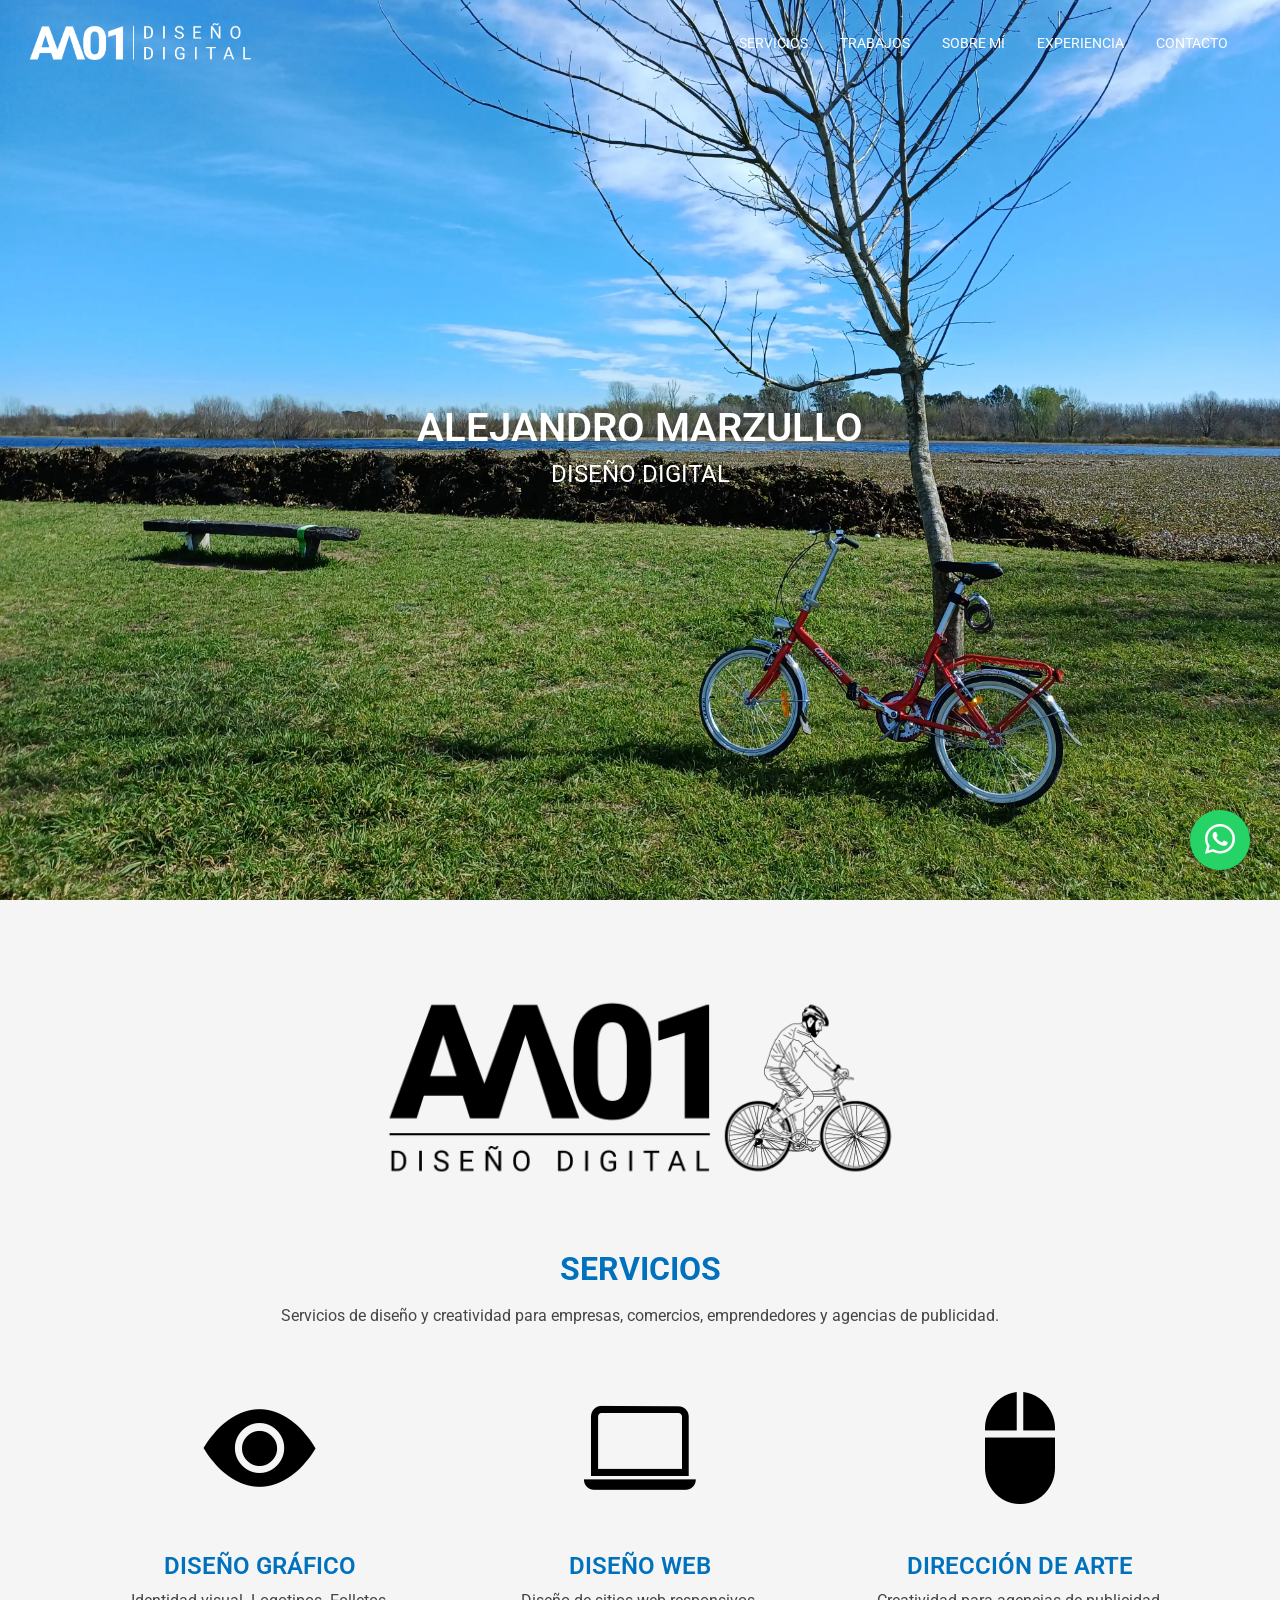
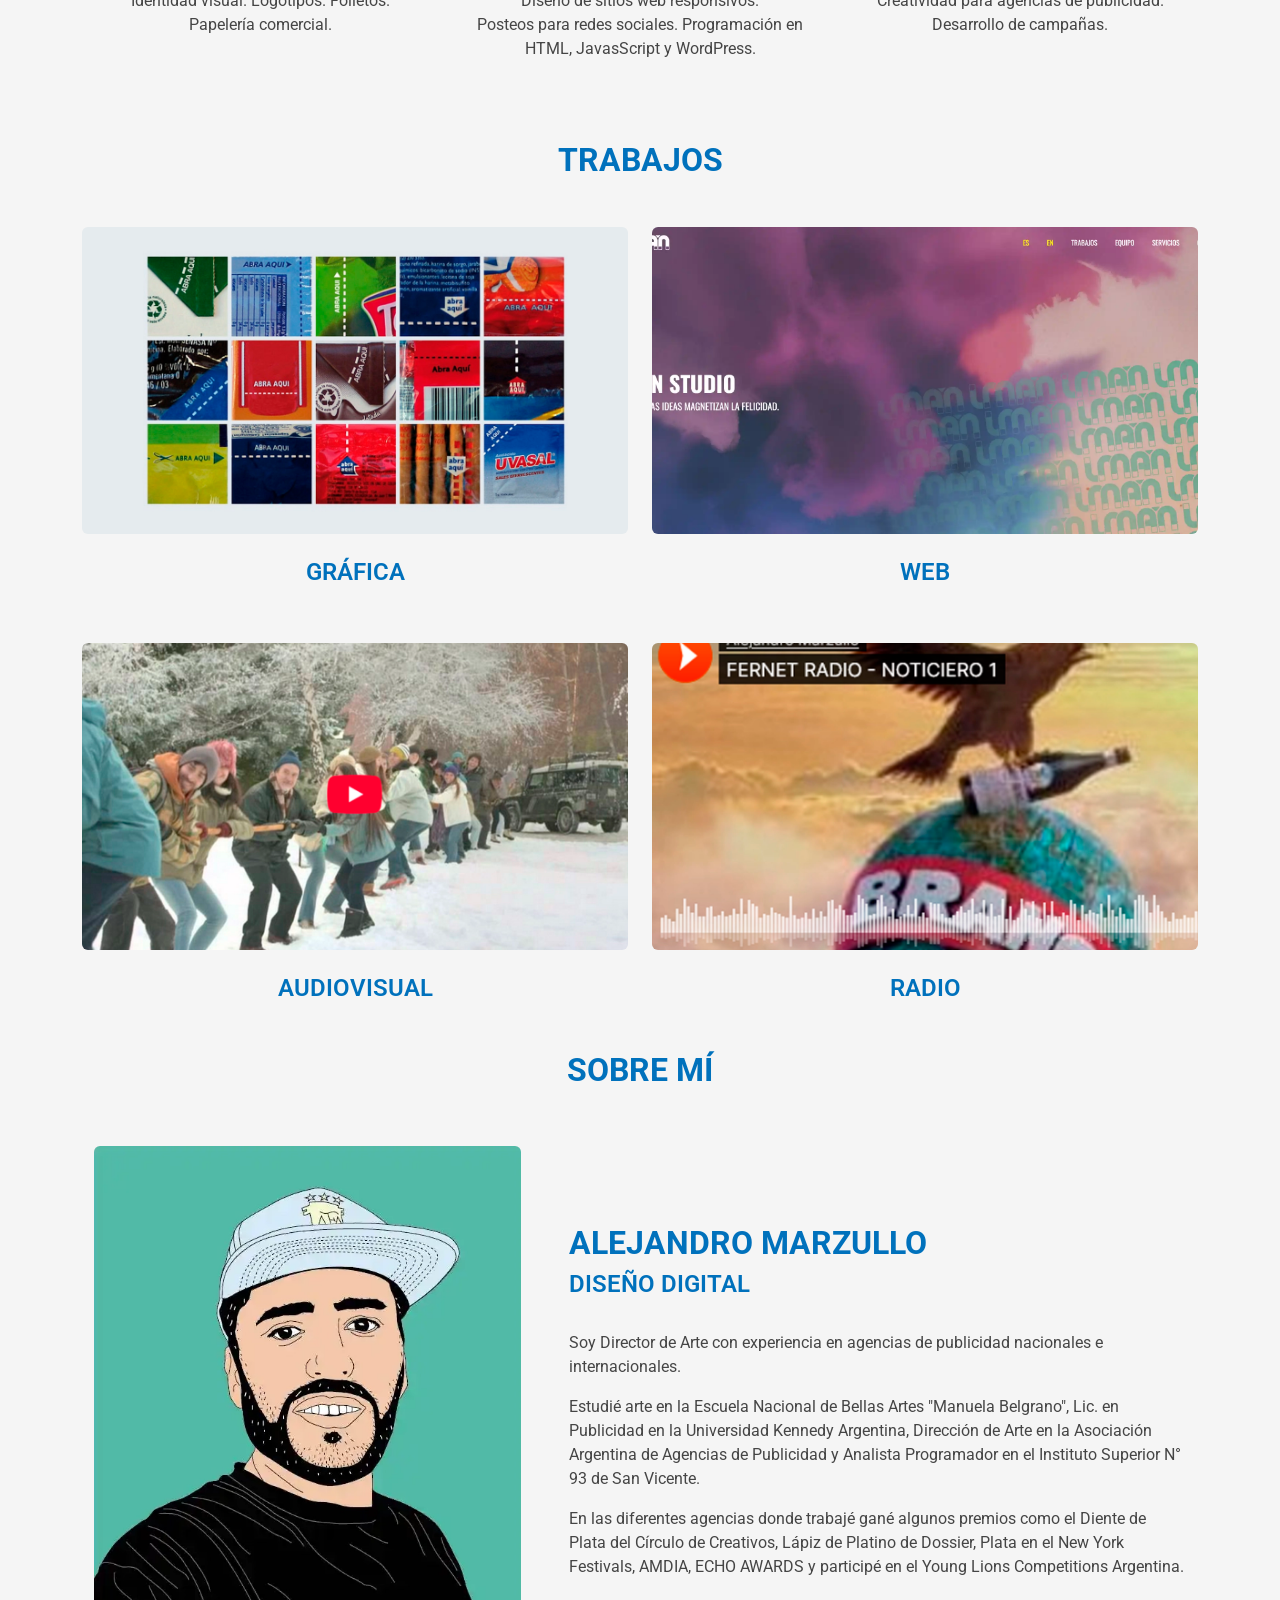
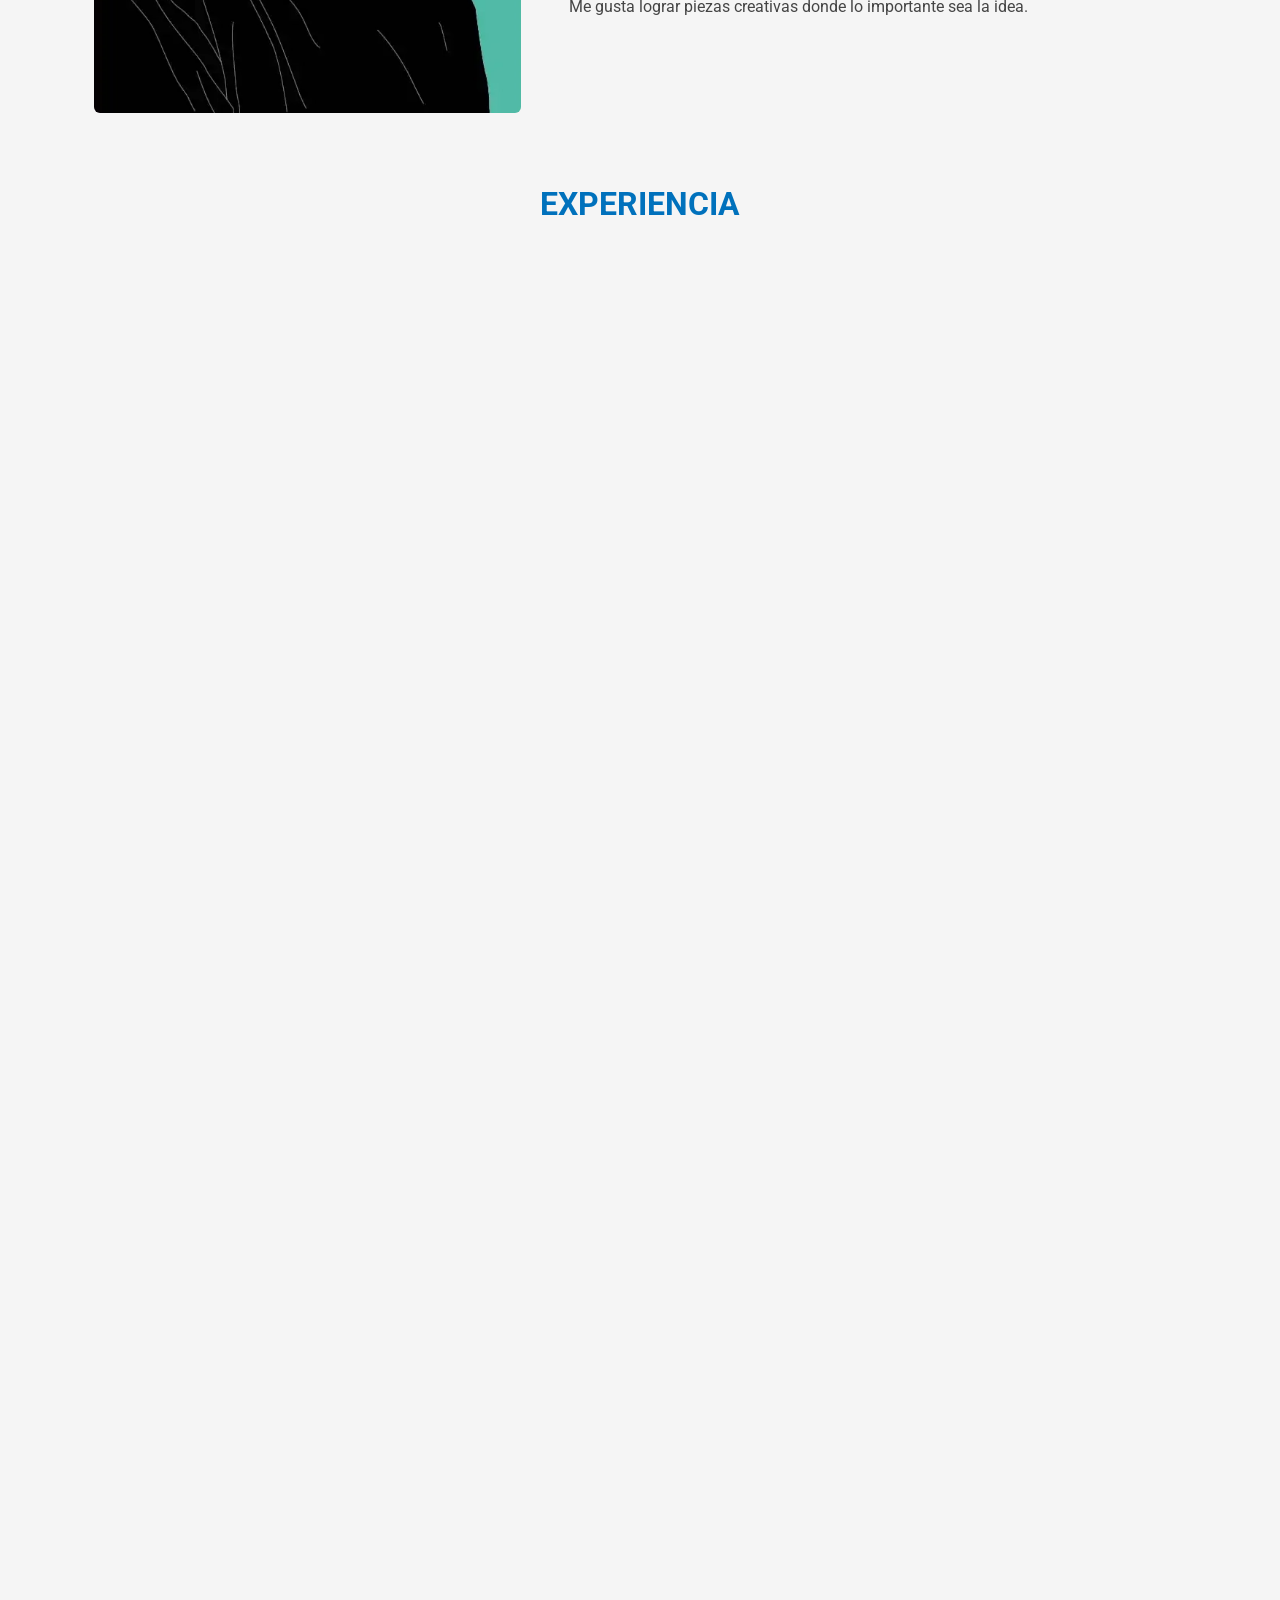
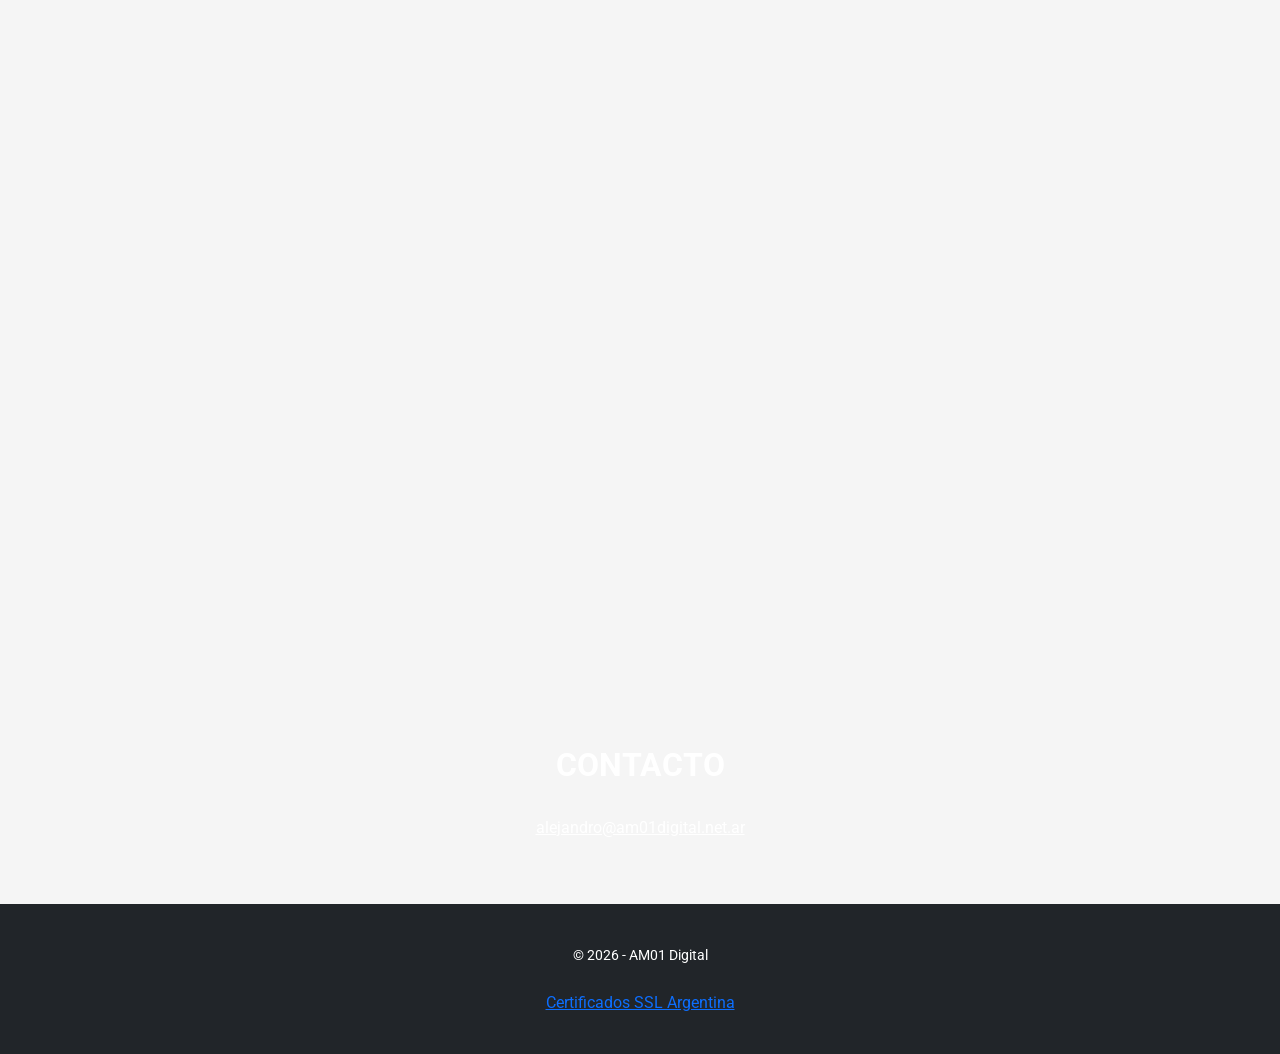
==== index.html @ c1eedbe4 "am01-web Primera carga." ====
<!DOCTYPE html>
<html lang="es">

<head>
  <meta charset="UTF-8">
  <meta name="viewport" content="width=device-width, initial-scale=1.0">

  <!--SSL-->
  <script type="text/javascript">const tlJsHost = ((window.location.protocol == "https:") ? "https://secure.trust-provider.com/" : "http://www.trustlogo.com/"); document.write(unescape("<script src='" + tlJsHost + "trustlogo/javascript/trustlogo.js' type='text/javascript' %3E%3C/script%3E"));</script>


  <!--Favicon-->
  <link rel="icon" type="image/png" href="./img/logos/iso am negro.png">

  <!--Bootstrap-->
  <link href="https://cdn.jsdelivr.net/npm/bootstrap@5.3.8/dist/css/bootstrap.min.css" rel="stylesheet"
    integrity="sha384-sRIl4kxILFvY47J16cr9ZwB07vP4J8+LH7qKQnuqkuIAvNWLzeN8tE5YBujZqJLB" crossorigin="anonymous">

<!--Iconos Bootstrap-->
<link rel="stylesheet" href="https://cdn.jsdelivr.net/npm/bootstrap-icons@1.13.1/font/bootstrap-icons.min.css">

      <!--Fuentes-->
  <link rel="preconnect" href="https://fonts.googleapis.com">
  <link rel="preconnect" href="https://fonts.gstatic.com" crossorigin>
  <link href="https://fonts.googleapis.com/css2?family=Roboto:ital,wght@0,100..900;1,100..900&display=swap"
    rel="stylesheet">

  <!--CSS-->
  <link rel="stylesheet" href="./css/estilos.css">

  
    <!--Efectos aos-->
    <link rel="stylesheet" href="https://unpkg.com/aos@next/dist/aos.css" />



  <title>AM01 Digital</title>

</head>

<body>


  <header>


      <!--Navbar-->

  <!-- Navbar transparente -->
  <nav id="navbar" class="navbar navbar-expand-lg fixed-top  bg-transparent">
    <div class="container-fluid">
      <a class="navbar-brand text-white" href="index.html"><img src="./img/logos/logo blanco.png" alt=""
          style="width: 25vh;"></a>
      <button class="navbar-toggler" type="button" data-bs-toggle="collapse" data-bs-target="#navbarNav">
        <span class="navbar-toggler-icon"></span>
      </button>
      <div class="collapse navbar-collapse justify-content-end" id="navbarNav">
        <ul class="navbar-nav">
          <li class="nav-item"><a class="nav-link text-white" href="#servicios">SERVICIOS</a></li>
          <li class="nav-item"><a class="nav-link text-white" href="#trabajos">TRABAJOS</a></li>
          <li class="nav-item"><a class="nav-link text-white" href="#sobre-mi">SOBRE MÍ</a></li>
          <li class="nav-item"><a class="nav-link text-white" href="#experiencia">EXPERIENCIA</a></li>
          <li class="nav-item"><a class="nav-link text-white" href="#contacto">CONTACTO</a></li>
        </ul>
      </div>
    </div>
  </nav>



  <!--Fin navbar-->


  </header>




<main>

<!--Foto encabezado-->

<section id="encabezado-inicio" class="d-flex text-center align-items-center justify-content-center">

    <div class="container-fluid">
    <div class="row">
      <div class="col" id="titulo1">
        <h1>ALEJANDRO MARZULLO</h1>
        <h2>DISEÑO DIGITAL</h2>
      </div>
    </div>
  </div>

</section>



<!--Fin encabezado-->


<!--Logo inicio-->

<div class="container p-4">
  <div class="row text-center d-flex justify-content-center align-items-center" style="margin-top: 4rem;">
    <div class="col-12 col-md-6">
      <img src="./img/logos/isologo am negro.png" class="img-fluid">
    </div>
  </div>
</div>


<!--Servicios-->
<div class="container contenedor-servicios text-center" id="servicios">
  <div class="col">
    <h1 class="text-center titulo-destacado">SERVICIOS</h1>
    <p>Servicios de diseño y creatividad para empresas, comercios, emprendedores y agencias de publicidad.</p>
  </div>
  <div>
    <br>
<div class="row">
  <div class="col-12 col-md-4">
    <p><i class="bi bi-eye-fill" id="icono-ojo"></i></p>

<h2>DISEÑO GRÁFICO</h2>
<p>Identidad visual. Logotipos. Folletos. <br> Papelería comercial.</p>
  </div>

    <div class="col-12 col-md-4">
      <p><i class="bi bi-laptop" id="icono-laptop"></i></p>
<h2>DISEÑO WEB</h2>
<p>Diseño de sitios web responsivos. <br> Posteos para redes sociales. Programación en HTML, JavasScript y WordPress.</p>
  </div>

    <div class="col-12 col-md-4">
      <p><i class="bi bi-mouse2-fill" id="icono-mouse"></i></p>
<h2>DIRECCIÓN DE ARTE</h2>
<p>Creatividad para agencias de publicidad. <br> Desarrollo de campañas.</p>
  </div>

</div>
</div>
</div>

<!--Fin servicios-->



<!--Trabajos-->
<div class="container contenedor-destacado" id="trabajos">

    <h1 class="text-center titulo-destacado">TRABAJOS</h1>

  <div class="row fila-destacado">

  <div class="col-12 col-md-6">
  <div class="trabajo-item position-relative rounded overflow-hidden">
    <div class="trabajo-imagen img-fluid" style="background-image: url(./img/trabajos/trabajos-grafica.webp);"></div>
    <div class="trabajo-overlay d-flex align-items-center justify-content-center" onclick="window.location.href='./trabajos/grafica.html'">
      <h2 class="text-white">+</h2>
    </div>
  </div>
      <h2 class="text-center my-4">GRÁFICA</h2>
</div>

   <div class="col-12 col-md-6">
  <div class="trabajo-item position-relative rounded overflow-hidden">
    <div class="trabajo-imagen img-fluid" style="background-image: url(./img/trabajos/trabajos-web.webp);" ></div>
    <div class="trabajo-overlay d-flex align-items-center justify-content-center" onclick="window.location.href='./trabajos/web.html'">
      <h2 class="text-white">+</h2>
    </div>
  </div>
        <h2 class="text-center my-4">WEB</h2>
</div>

</div>

  <div class="row fila-destacado">

  <div class="col-12 col-md-6">
  <div class="trabajo-item position-relative rounded overflow-hidden">
    <div class="trabajo-imagen img-fluid" style="background-image: url(./img/trabajos/trabajos-tv.webp);"></div>
    <div class="trabajo-overlay d-flex align-items-center justify-content-center" onclick="window.location.href='./trabajos/audiovisual.html'">
      <h2 class="text-white">+</h2>
    </div>
  </div>
      <h2 class="text-center my-4">AUDIOVISUAL</h2>
</div>

   <div class="col-12 col-md-6">
  <div class="trabajo-item position-relative rounded overflow-hidden">
    <div class="trabajo-imagen img-fluid" style="background-image: url(./img/trabajos/trabajos-radio.webp);"></div>
    <div class="trabajo-overlay d-flex align-items-center justify-content-center" onclick="window.location.href='./trabajos/radio.html'">
      <h2 class="text-white">+</h2>
    </div>
  </div>
        <h2 class="text-center my-4">RADIO</h2>
</div>

</div>

</div>

<!--Fin trabajos-->




<!--Sobre mí-->

<section id="sobre-mi">
  <div class="container">
    <H1 class="text-center my-4">SOBRE MÍ</H1>
    <div class="row" style="margin-top: 2rem;">
      <div class="col-md-5 p-4">
        <img src="./img/ilustraciones/retrato_dibujo.webp" alt="retrato" class="img-fluid rounded">
      </div>
      <div class="col-md-7 d-flex flex-column justify-content-center p-4">
        <h1>ALEJANDRO MARZULLO</h1>
        <h2 style="margin-bottom: 2rem;">DISEÑO DIGITAL</h2>
        <p>Soy Director de Arte con experiencia en agencias de publicidad nacionales e internacionales.</p>
        <p>Estudié arte en la Escuela Nacional de Bellas Artes "Manuela Belgrano", Lic. en Publicidad en la Universidad Kennedy Argentina, Dirección de Arte en la Asociación Argentina de Agencias de Publicidad y Analista Programador en el Instituto Superior N° 93 de San Vicente.</p>
      <p>En las diferentes agencias donde trabajé gané algunos premios como el Diente de Plata del Círculo de Creativos, Lápiz de Platino de Dossier, Plata en el New York Festivals, AMDIA, ECHO AWARDS y participé en el Young Lions Competitions Argentina.</p>
      <p>Me gusta lograr piezas creativas donde lo importante sea la idea.</p>
      </div>
    </div>
  </div>
</section>

<!--Fin Sobre mí-->




<!--Experiencia-->
<section id="experiencia" class="container my-5">

    <h1 class="text-center titulo-destacado">EXPERIENCIA</h1>

  <div class="timeline" data-aos="fade-down" data-aos-delay="400">
    <!-- Item 1 -->
    <div class="timeline-item left" data-aos="fade-down" data-aos-delay="400">
      <div class="timeline-content">
        <h3>2016 - Actualidad</h3>  
        <h3>Diseñador Digital</h3>
        <p>AM01 - Diseño Digital</p>
        <ul>
          <li>Diseño y programación web</li>
          <li>Creatividad en campañas publicitarias</li>
          <li>Desarrollo de identidad visual para empresas</li><br>
          <li>Clientes: Imán Studio, Lamarque</li>
        </ul>
      </div>
    </div>

    
    <!-- Item 2 -->
    <div class="timeline-item right" data-aos="fade-down" data-aos-delay="400">
      <div class="timeline-content">
        <h3>2022 - Actualidad</h3>
        <h3>Profesor de informática</h3>
        <p>Escuelas secundarias y técnicas</p>
        <ul>
          <li>Laboratorio de programación</li>
          <li>Dibujo técnico</li>
          <li>Base de datos</li>
          <li>Nuevas tecnologías</li>
        </ul>
      </div>
    </div>

    <!-- Item 2 -->
    <div class="timeline-item left" data-aos="fade-down" data-aos-delay="400">
      <div class="timeline-content">
        <h3>2015 - 2016</h3>
        <h3>Director de Arte</h3>
        <p>Lado-C</p>
        <ul>
          <li>Creatividad en campañas publicitarias</li>
          <li>Branding y diseño de marca</li><br>
           <li>Clientes: Cerveza Santa Fe, Schneider, Syngenta, Banghó</li>
        </ul>
      </div>
    </div>

    <!-- Item 3 -->
    <div class="timeline-item right" data-aos="fade-down" data-aos-delay="400">
      <div class="timeline-content">
        <h3>2012 - 2014</h3>
        <h3>Director de Arte</h3>
        <p>Quadro</p>
        <ul>
          <li>Creatividad en campañas publicitarias</li>
          <li>Branding y diseño de marcas</li><br>
          <li>Clientes: Osde, SanCor, Nopucid, Lisopresol</li>
        </ul>
      </div>
    </div>

        <!-- Item 4 -->
    <div class="timeline-item left" data-aos="fade-down" data-aos-delay="400">
      <div class="timeline-content">
        <h3>2007 - 2011</h3>
        <h3>Director de Arte</h3>
        <p>Ogilvy</p>
        <ul>
          <li>Creatividad en campañas publicitarias</li>
          <li>Branding y diseño de marcas</li><br>
          <li>Clientes: Coca-Cola, Sprite, Fanta, Santander, Schneider, Kodak, Tang</li>
        </ul>
      </div>
    </div>

            <!-- Item 5 -->
    <div class="timeline-item right" data-aos="fade-down" data-aos-delay="400">
      <div class="timeline-content">
        <h3>2005 - 2007</h3>
        <h3>Director de Arte</h3>
        <p>Di Paola</p>
        <ul>
          <li>Creatividad en campañas publicitarias</li>
          <li>Branding y diseño de marcas</li><br>
          <li>Clientes: Dell, Banco Columbia, HSBC, Revista Lugares</li>
        </ul>
      </div>
    </div>

            <!-- Item 6 -->
    <div class="timeline-item left" data-aos="fade-down" data-aos-delay="400">
      <div class="timeline-content">
        <h3>2001 - 2005</h3>
        <h3>Director de Arte</h3>
        <p>Publicis Graffiti</p>
        <ul>
          <li>Creatividad en campañas publicitarias</li>
          <li>Branding y diseño de marcas</li><br>
          <li>Clientes: Easy, Movicom, OSRAM, Vea, Lotería Nacional</li>
        </ul>
      </div>
    </div>



  </div>
</section>
<!--Fin experiencia-->


<!-- Enlace de WhatsApp -->
<a href="https://wa.me/5491159300098?text=Hola,%20necesito%20ayuda" 
   class="whatsapp-float" 
   target="_blank">
    <!-- Icono SVG (puedes usar una imagen o font awesome) -->
    <i class="bi bi-whatsapp"></i>
</a>


<!--Contacto-->

<section id="contacto" class="d-flex align-items-center">

<div class="container">

  <div class="row d-flex justify-content-center align-items-center">
    <h1 class="text-center titulo-destacado">CONTACTO</h1>

    <a href="mailto:alejandro@am01digital.net.ar" style="color: white; text-align: center; font-size: medium;">alejandro@am01digital.net.ar</a>
    
</div>


</div>


</section>

<!--Fin contacto-->



</main>


<!-- Footer -->
<footer class="bg-dark text-white text-center d-flex text-center align-items-center justify-content-center">
  <div class="container">
    <small>&copy; <script>document.write(new Date().getFullYear())</script> - AM01 Digital</small>
    <br><br>
    <script language="JavaScript" type="text/javascript">TrustLogo("https://micuenta.donweb.com/img/sectigo_positive_sm.png", "CL1", "none");</script><a href="https://donweb.com/es-ar/certificados-ssl" id="comodoTL" title="Certificados SSL Argentina">Certificados SSL Argentina</a>
  </div>
</footer>



  <!--Bootstrap-->
  <script src="https://cdn.jsdelivr.net/npm/bootstrap@5.3.8/dist/js/bootstrap.bundle.min.js"
    integrity="sha384-FKyoEForCGlyvwx9Hj09JcYn3nv7wiPVlz7YYwJrWVcXK/BmnVDxM+D2scQbITxI"
    crossorigin="anonymous"></script>

  <!-- Main JavaScript: comportamiento del navbar -->
  <script src="./js/main.js"></script>

<!--Efectos Aos-->
<script src="https://unpkg.com/aos@next/dist/aos.js"></script>

<script src="https://unpkg.com/aos@next/dist/aos.js"></script>
 <script>
 AOS.init();
 </script>



</body>

</html>
---- css/estilos.css ----
:root {
--bs-primary: #0071BC;
}

html {
  scroll-behavior: smooth;
}

body {
  font-family: 'Roboto';
  color: #0071BC;
  background-color: whitesmoke;
}

h1 {
  font-weight: bold;
  font-size: 2rem;
  color: #0071BC;
}

h2 {
  font-size: 1.5rem;
  font-weight: 600;
  color: #0071BC;
}


h4 {
  font-weight: 600;
}

p {
  font-size: medium;
  color: #454545 ;
}




/* Navbar */

.navbar {
  transition: all 0.3s ease;
  background-color: transparent !important;
  padding: 1rem;
}

/* Clase para cuando se hace scroll */
.navbar.scrolled {
  /* Fondo negro semitransparente más marcado al hacer scroll hacia arriba */
  background-color: rgba(0, 0, 0, 0.5) !important;
  box-shadow: 0 2px 12px rgba(0, 0, 0, 0.25);
}

.navbar-nav {
  font-size: 0.9rem;
  color: white;
}



.navbar-hidden {
  transform: translateY(-100%);
}

/* Asegurar que los enlaces sean blancos */
.navbar .nav-link {
  color: white !important;
  transition: color 0.3s ease;
}


.nav-link {
  margin-right: 1rem;
}

/* Cambiar color de los enlaces al hacer hover */
.nav-link:hover {
  color: #0071BC !important; /* Elegí el color que prefieras */
}



/*Color hr*/

hr{
  color: #0071BC;
}



/*Encabezado*/

#encabezado-inicio {
  background-image: url('../img/fondos/inicio-laguna-aurorita.webp');
    margin-top: 0;
    min-height: 100vh;
    background-size: cover;
    background-position: center;
    background-attachment: fixed;
    position: relative;
    height: 100vh;
}



#encabezado-grafica {
  background-image: url('../img/fondos/grafica-laguna-costanera.webp');
    margin-top: 0;
    min-height: 100vh;
    background-size: cover;
    background-position: center;
    background-attachment: fixed;
    position: relative;
    height: 100vh;
}


#encabezado-tv {
  background-image: url('../img/fondos/tv-laguna-arbol-1.webp');
    margin-top: 0;
    min-height: 100vh;
    background-size: cover;
    background-position: center;
    background-attachment: fixed;
    position: relative;
    height: 100vh;
}


#encabezado-radio {
  background-image: url('../img/fondos/radio-laguna-arbol-3.webp');
    margin-top: 0;
    min-height: 100vh;
    background-size: cover;
    background-position: center;
    background-attachment: fixed;
    position: relative;
    height: 100vh;
}

#encabezado-web {
  background-image: url('../img/fondos/web-laguna-camalotes.webp');
    margin-top: 0;
    min-height: 100vh;
    background-size: cover;
    background-position: center;
    background-attachment: fixed;
    position: relative;
    height: 100vh;
}



#titulo1 {

  color: white;

}


#titulo1 h1 {
  font-size: 2.5rem;
  font-weight: 600;
  color: white;
    padding-left: 1rem;
  padding-right: 1rem;
}

#titulo1 h2 {
  font-size: 1.5rem;
  font-weight: 400;
  color: white;
  padding-left: 1rem;
  padding-right: 1rem;
}









/*Servicios*/

.contenedor-servicios {
  margin-top: 2rem;
}


#icono-ojo {
  font-size: 7rem;
  color: black;
  transition: color 0.3s ease;
  /* Efecto suave */
}

#icono-laptop {
  font-size: 7rem;
  color: black;
  transition: color 0.3s ease;
  /* Efecto suave */
}

#icono-mouse {
  font-size: 7rem;
  color: black;
  transition: color 0.3s ease;
  /* Efecto suave */
}


/*Servicios hover*/

#icono-ojo:hover {
  font-size: 7rem;
  color: #0071BC;
  transition: color 0.3s ease;
  /* Efecto suave */
}

#icono-laptop:hover {
  font-size: 7rem;
  color: #0071BC;
  transition: color 0.3s ease;
  /* Efecto suave */
}

#icono-mouse:hover {
  font-size: 7rem;
  color: #0071BC;
  transition: color 0.3s ease;
  /* Efecto suave */
}




/* Trabajos - Destacado */

.contenedor-destacado {
  margin-top: 4rem;
}


.titulo-destacado {
   font-weight: bold;
  font-size: 2rem;
  color: #0071BC;
  margin-bottom: 1rem;
}




/* Efecto hover en servicios */
.trabajo-item {
  cursor: pointer;
  border-radius: 10px;
  position: relative;
  width: 100%;
  /* Eliminamos height fijo y padding */
  margin-top: 2rem;
  /* Usamos aspect-ratio para mantener proporción 16:9 */
  aspect-ratio: 16/9;
}

.trabajo-imagen {
  position: absolute;
  top: 0;
  left: 0;
  width: 100%;
  height: 100%;
  background-position: center;
  background-size: cover;
  background-repeat: no-repeat;
  transition: transform 0.3s ease;
}

/* Aseguramos que el overlay mantenga la misma proporción */
.trabajo-overlay {
  position: absolute;
  top: 0;
  left: 0;
  width: 100%;
  height: 100%;
  background-color: rgba(0, 0, 0, 0.7);
  opacity: 0;
  transition: opacity 0.3s ease;
}

/* Opcional: añadir hover effect suave */
.trabajo-item:hover .trabajo-imagen {
  transform: scale(1.05);
}

.trabajo-item:hover .trabajo-overlay {
  opacity: 1;
}





/* Línea de tiempo vertical */
.timeline {
  position: relative;
  max-width: 1200px;
  margin: 0 auto;
  padding: 2rem 0;
  margin-top: 2rem;
}

/* Línea central punteada */
.timeline::after {
  content: '';
  position: absolute;
  width: 4px;
  top: 0;
  bottom: 0;
  left: 50%;
  margin-left: -2px;
  background-image: linear-gradient(#0071BC 33%, rgba(255,255,255,0) 0%);
  background-position: right;
  background-size: 4px 15px;
  background-repeat: repeat-y;
}

/* Contenedor de items */
.timeline-item {
  padding: 10px 40px;
  position: relative;
  width: 50%;
  background-color: inherit;
}

/* Círculos en la línea */
.timeline-item::after {
  content: '';
  position: absolute;
  width: 20px;
  height: 20px;
  right: -10px;
  top: 15px;
  background: #0071BC;
  border: 4px solid whitesmoke;
  border-radius: 50%;
  z-index: 1;
}

/* Items a la izquierda */
.timeline-item.left {
  left: 0;
}

/* Items a la derecha */
.timeline-item.right {
  left: 50%;
}

/* Ajustar círculo para items de la derecha */
.timeline-item.right::after {
  left: -10px;
}

/* Contenido */
.timeline-content {
  padding: 1.5rem;
  background: #fff;
  border: 2px solid #0071BC;
  border-radius: 6px;
}


.timeline-content h3 {
  color: #0071BC;
  margin-bottom: 0.5rem;
  font-size: 1.2rem;
  font-weight: 600;
}

.timeline-content h4 {
  color: #454545;
  margin-bottom: 0.5rem;
  font-size: 1.1rem;
}



.timeline-content p {
  margin-bottom: 0.5rem;
  font-weight: 600;
}


.timeline-content ul {
  margin: 0;
  padding-left: 1.2rem;
  color: #454545;
}

/* Responsive */
@media screen and (max-width: 768px) {
  .timeline::after {
    left: 31px;
  }
  
  .timeline-item {
    width: 100%;
    padding-left: 70px;
    padding-right: 25px;
  }
  
  .timeline-item.right {
    left: 0;
  }
  
  /* Unificar posición de círculos */
  .timeline-item::after,
  .timeline-item.right::after {
    left: 21px; /* Alinear con la línea vertical */
    right: auto;
    top: 15px;
  }

  /* Centrar contenido */
  .timeline-content {
    text-align: left;
  }
}


/*Contacto*/

#contacto {
  background-image: url('../img/fondos/contacto-rio.webp');
    min-height: 20;
    background-size: cover;
    background-position: center;
    background-attachment: fixed;
    position: relative;
    height: 100%;
    color: white;
    padding: 4rem;
}

#contacto h1 {
  color: white;
  margin: 2rem;
}

#contendor-contacto {
  background-color: rgba(0, 0, 0, 0.6);
  padding: 2rem;
  border-radius: 10px;
  width: 80vh;
  height: auto;
}


/* Responsive video wrapper: mantiene aspecto 16:9 y hace que iframe/video sean fluidos */
.video-wrapper {
  position: relative;
  width: 100%;
  padding-bottom: 56.25%; /* 16:9 -> 9/16 = 0.5625 */
  height: 0;
  overflow: hidden;
}

.video-wrapper iframe,
.video-wrapper video,
.video-wrapper embed,
.video-wrapper object {
  position: absolute;
  top: 0;
  left: 0;
  width: 100%;
  height: 100%;
  border: 0;
}

.video-center {
  display: flex;
  justify-content: center;
  align-items: center;
}




/*Footer*/

footer {
  height: 150px;
  margin-top: 0;
  display: flex;
  align-items: center;
  justify-content: center;
}



/*Ventana modal web*/

    @media screen and (min-width: 676px) {
        .modal-dialog {
          max-width: 80%; /* New width for default modal */
          max-height: 95%; /* New height for default modal */
        }
    }



/* Enlace de WhatsApp */
/* Estilos para el botón flotante de WhatsApp */
.whatsapp-float {
    position: fixed;
    bottom: 30px; /* Distancia inferior */
    right: 30px;  /* Distancia derecha */
    width: 60px;
    height: 60px;
    background-color: #25d366; /* Color verde WhatsApp */
    color: #fff;
    border-radius: 50px;
    display: flex;
    align-items: center;
    justify-content: center;
    font-size: 30px;
    box-shadow: 2px 2px 10px rgba(0,0,0,0.3);
    z-index: 1000; /* Asegura que esté por encima de otros elementos */
    transition: all 0.3s ease;
}

.whatsapp-float img {
    width: 100%;
    height: auto;
    padding: 10px;
}

/* Efecto al pasar el mouse */
.whatsapp-float:hover {
    background-color: #128c7e;
    transform: scale(1.1);
}
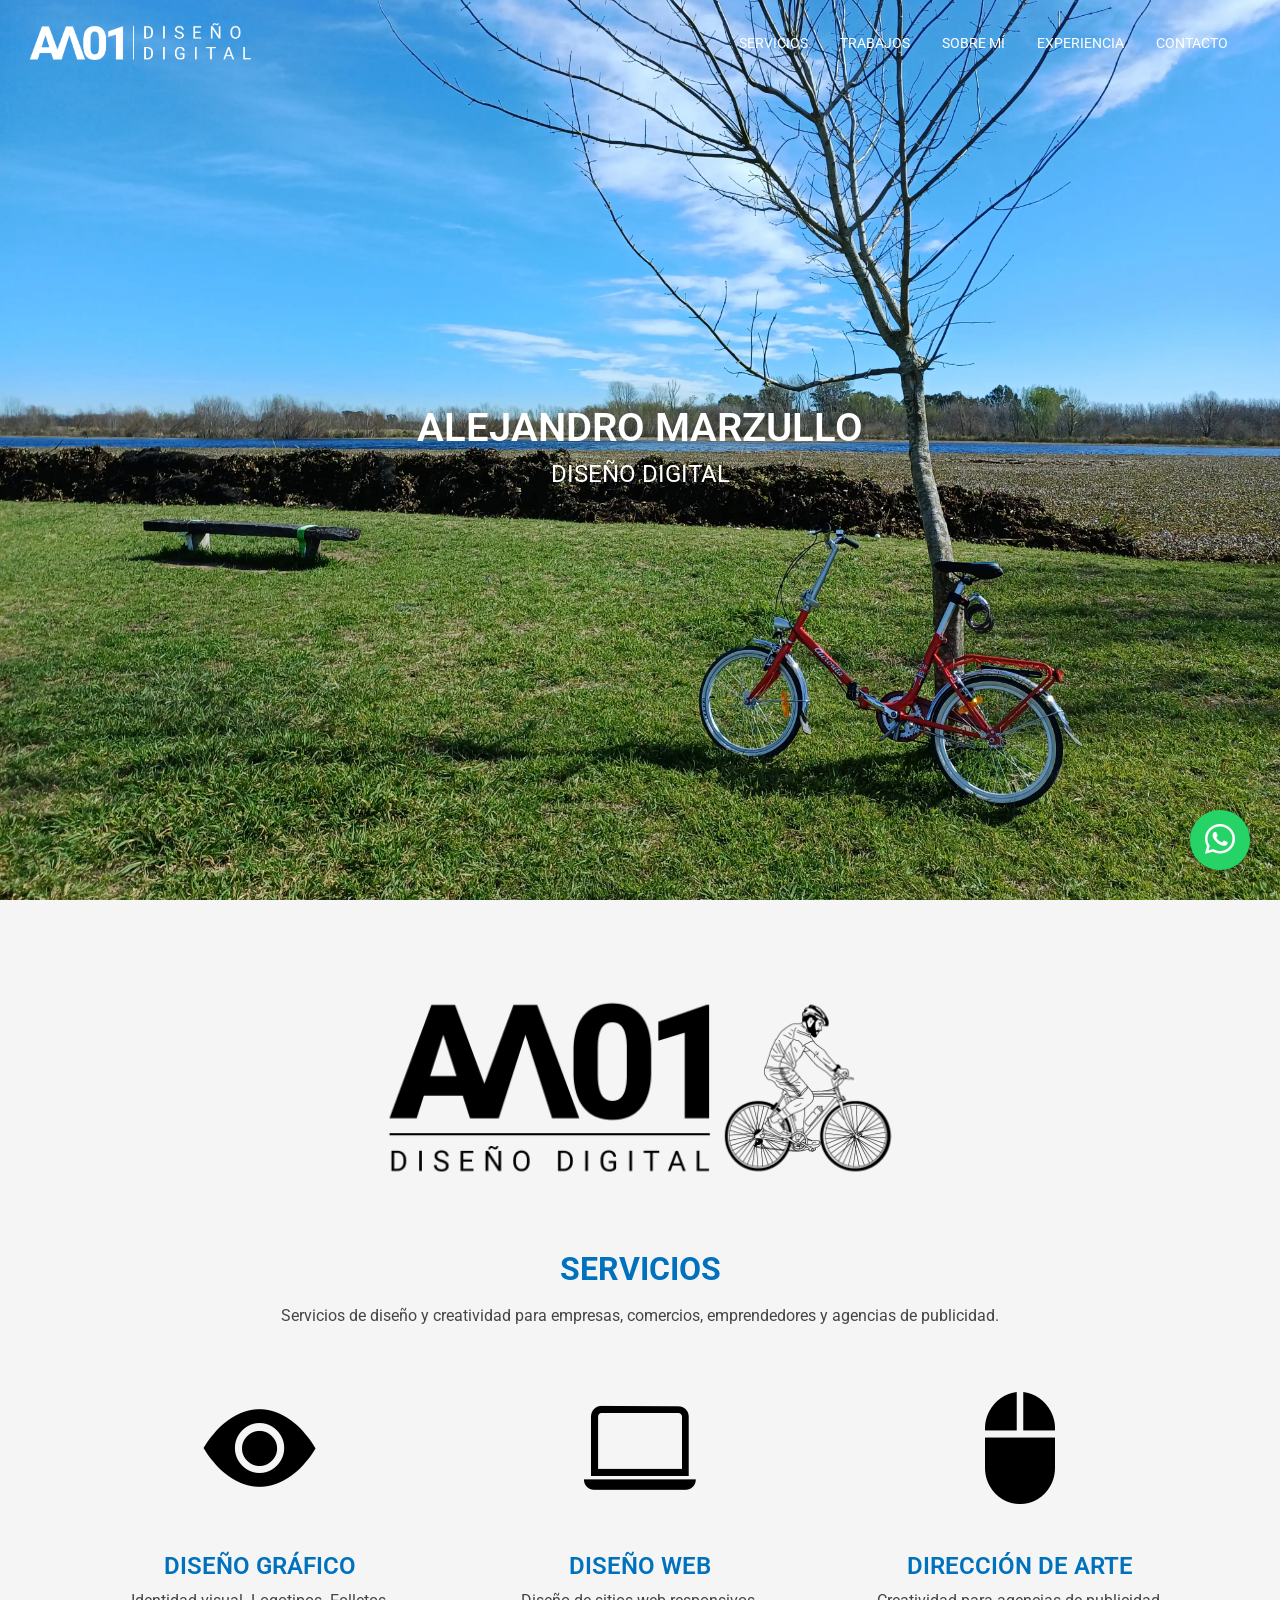
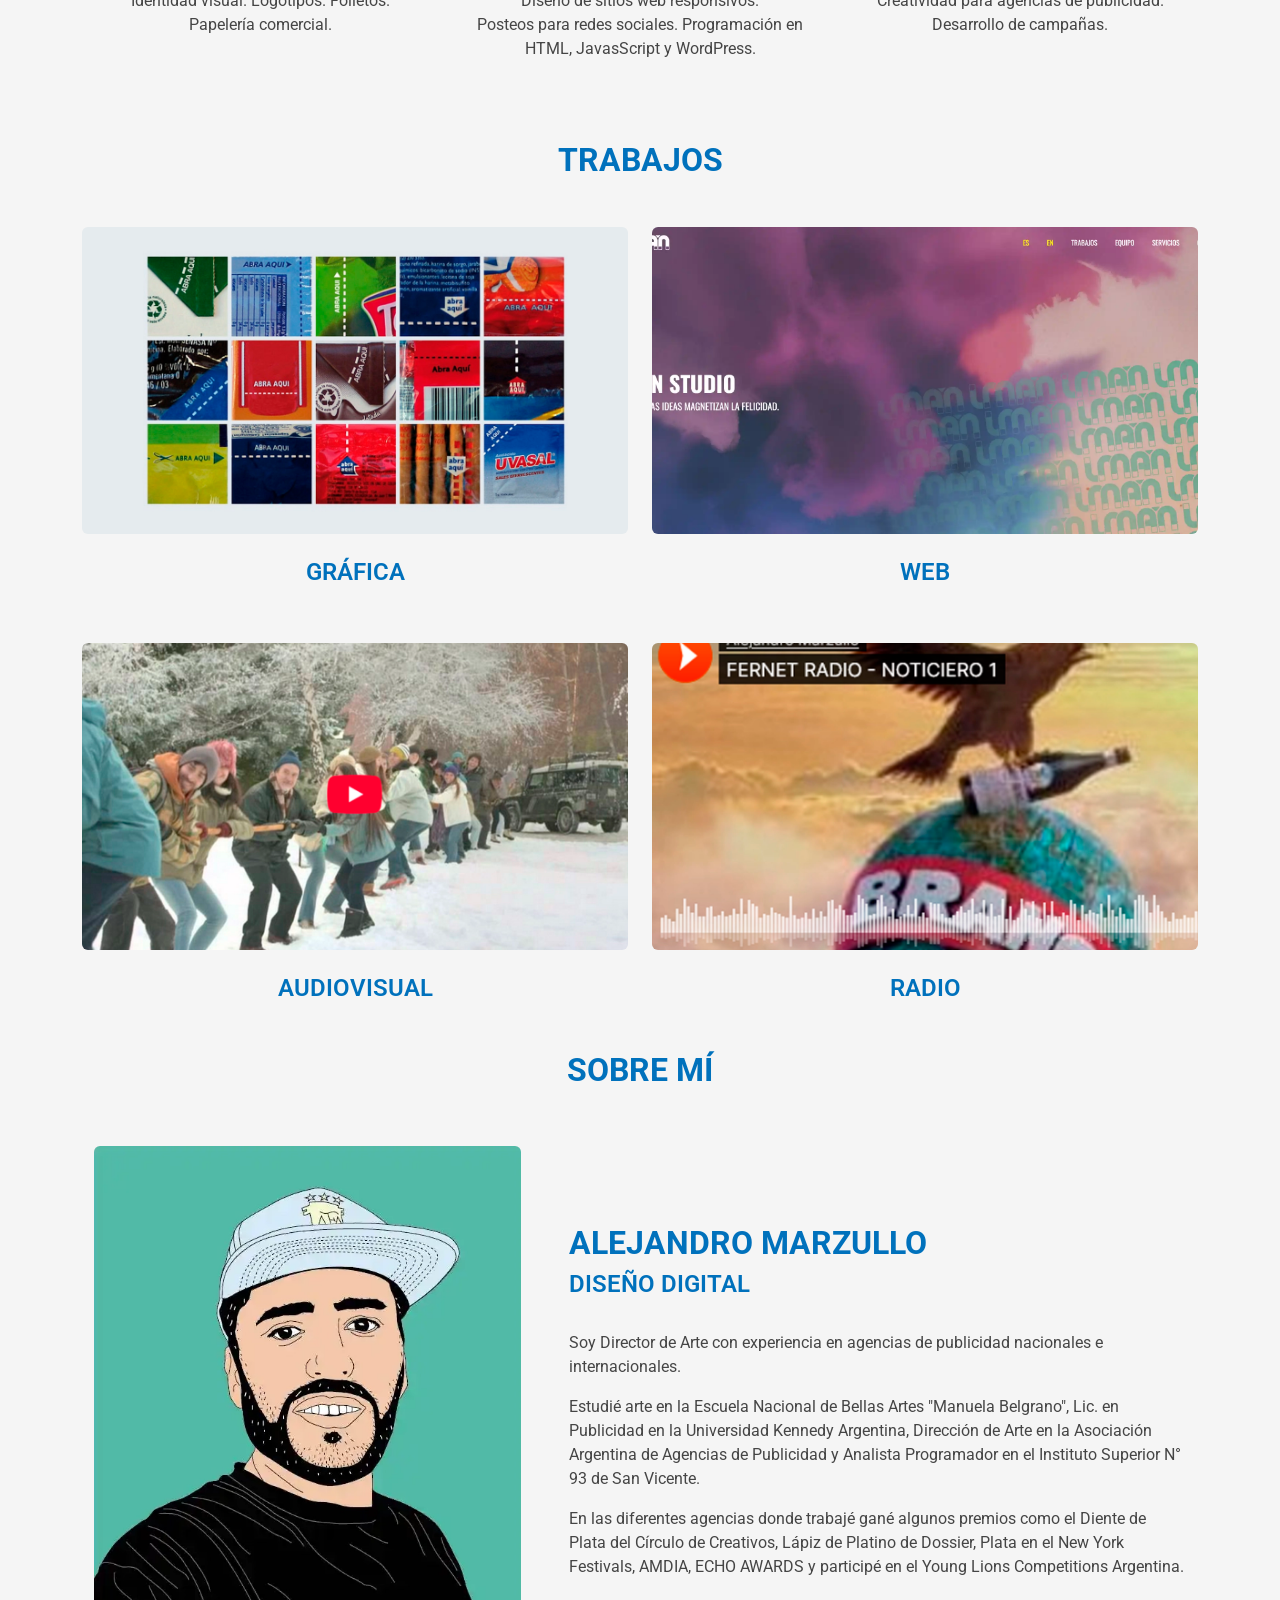
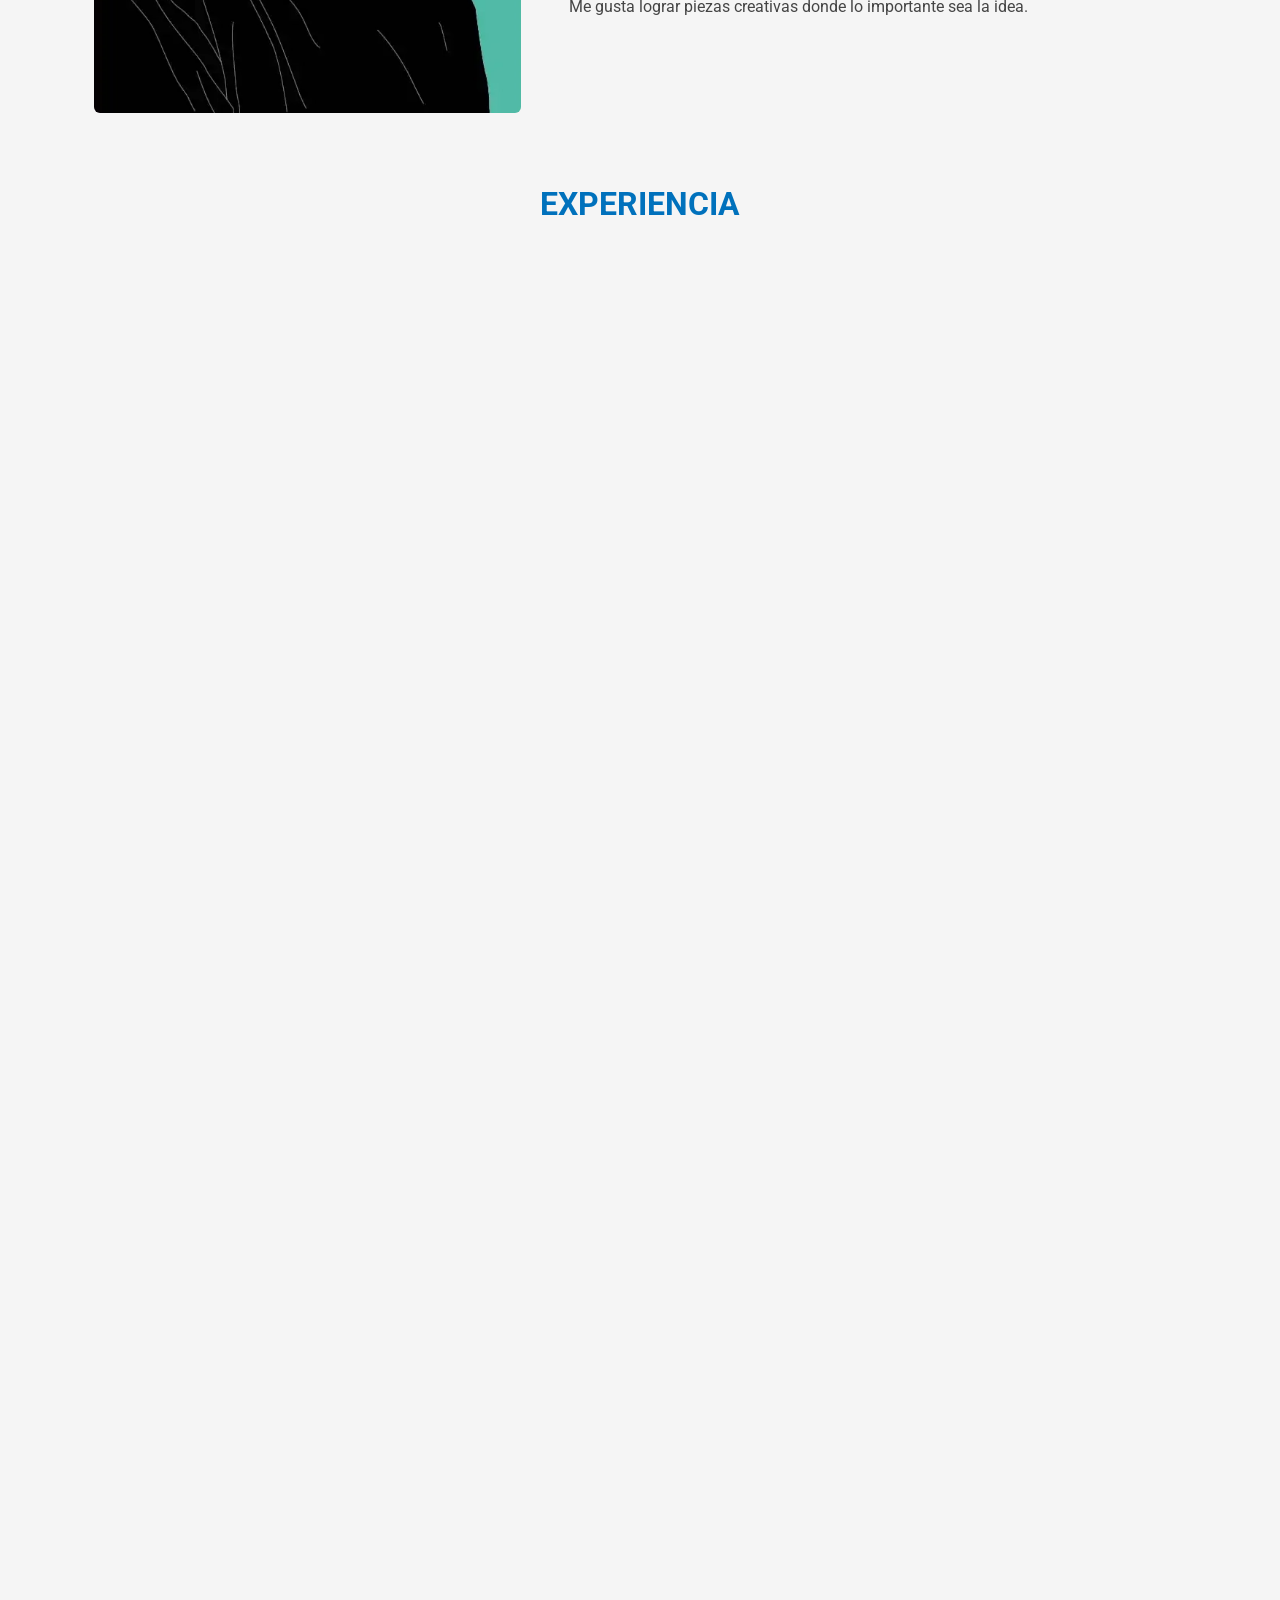
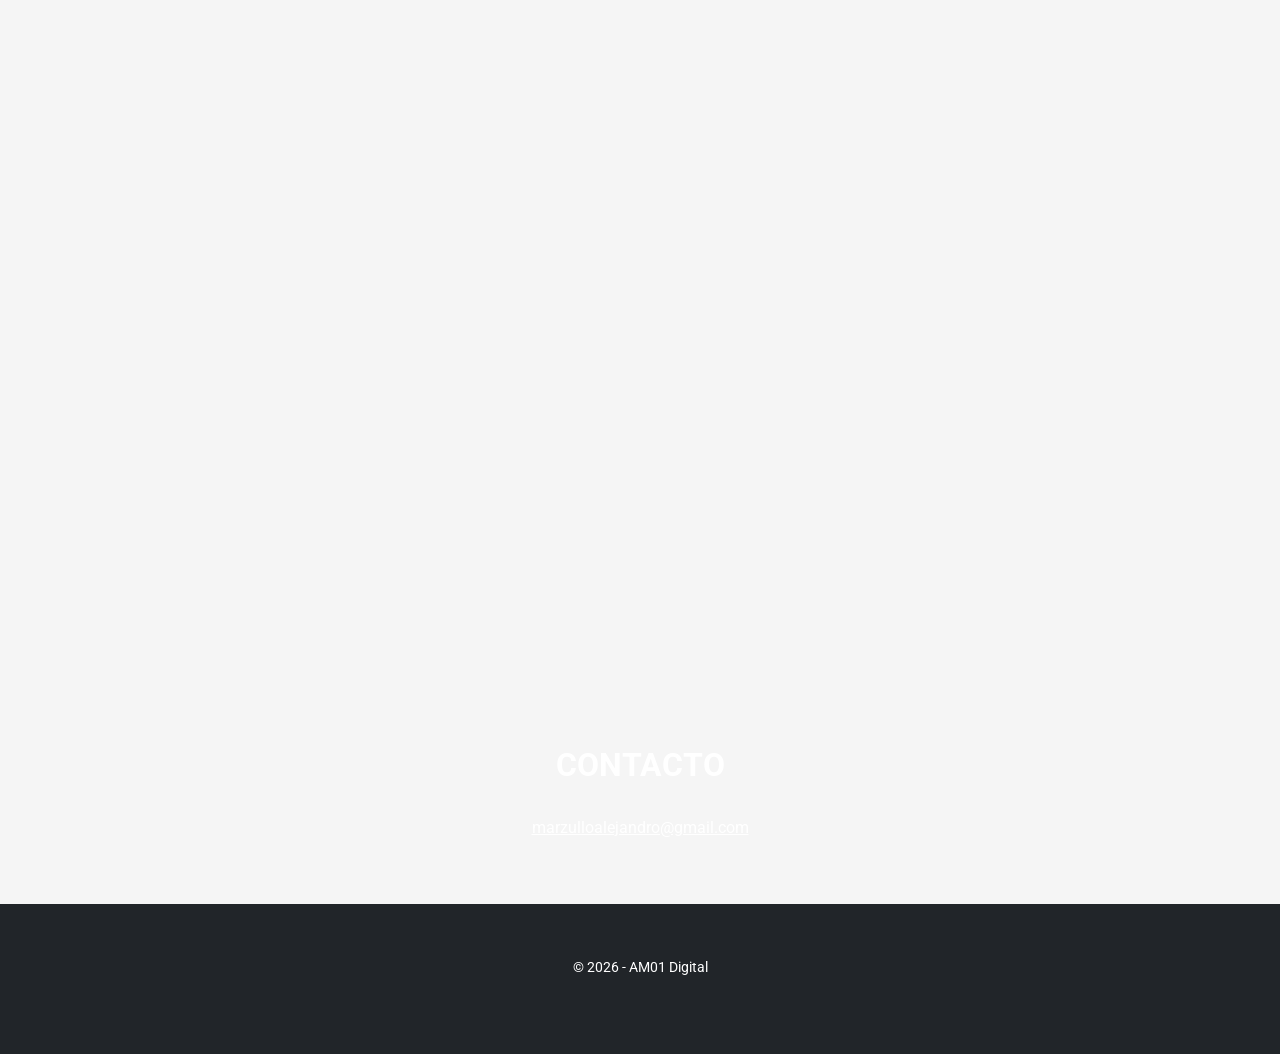
==== commit 4c01b43b: "Ajustes en index Saqué SSL y cambié mail de contacto." ====
--- a/index.html
+++ b/index.html
@@ -363,7 +363,7 @@
   <div class="row d-flex justify-content-center align-items-center">
     <h1 class="text-center titulo-destacado">CONTACTO</h1>
 
-    <a href="mailto:alejandro@am01digital.net.ar" style="color: white; text-align: center; font-size: medium;">alejandro@am01digital.net.ar</a>
+    <a href="mailto:marzulloalejandro@gmail.com" style="color: white; text-align: center; font-size: medium;">marzulloalejandro@gmail.com</a>
     
 </div>
 
@@ -385,7 +385,6 @@
   <div class="container">
     <small>&copy; <script>document.write(new Date().getFullYear())</script> - AM01 Digital</small>
     <br><br>
-    <script language="JavaScript" type="text/javascript">TrustLogo("https://micuenta.donweb.com/img/sectigo_positive_sm.png", "CL1", "none");</script><a href="https://donweb.com/es-ar/certificados-ssl" id="comodoTL" title="Certificados SSL Argentina">Certificados SSL Argentina</a>
   </div>
 </footer>
 
